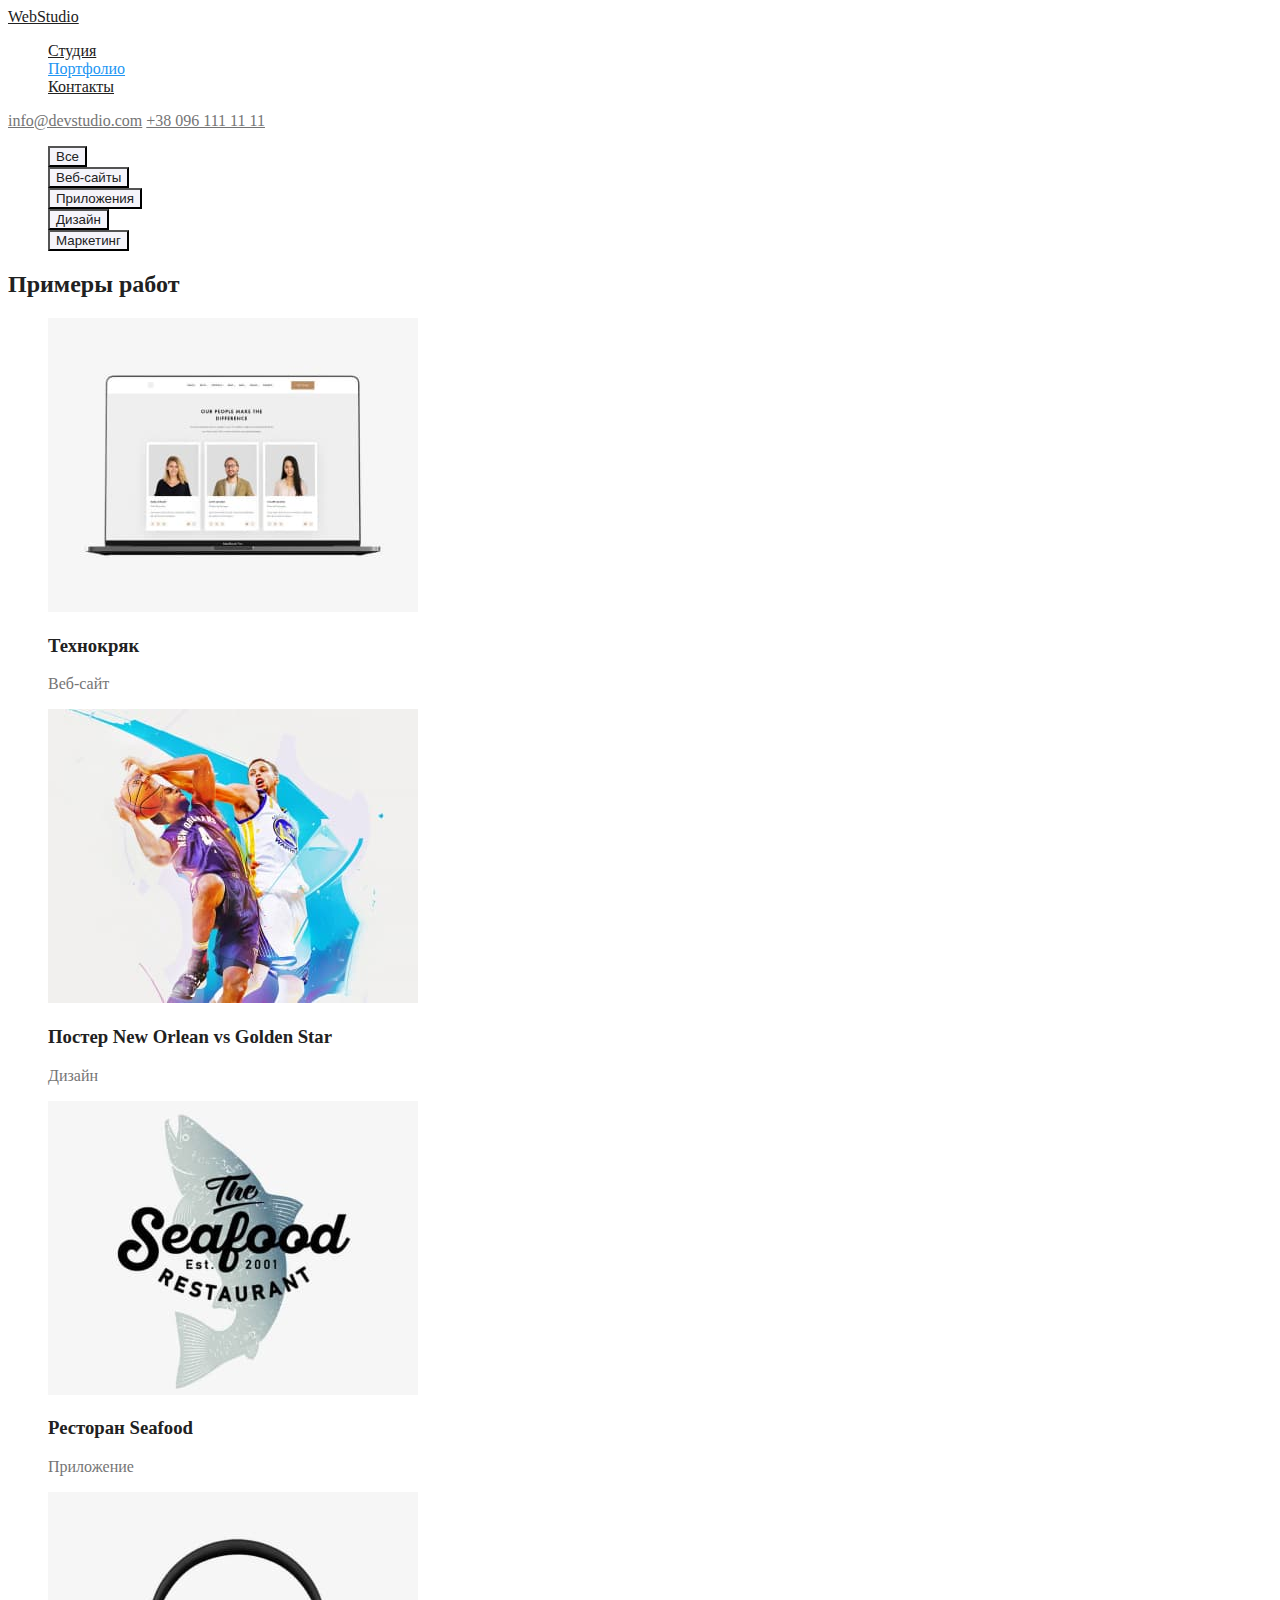
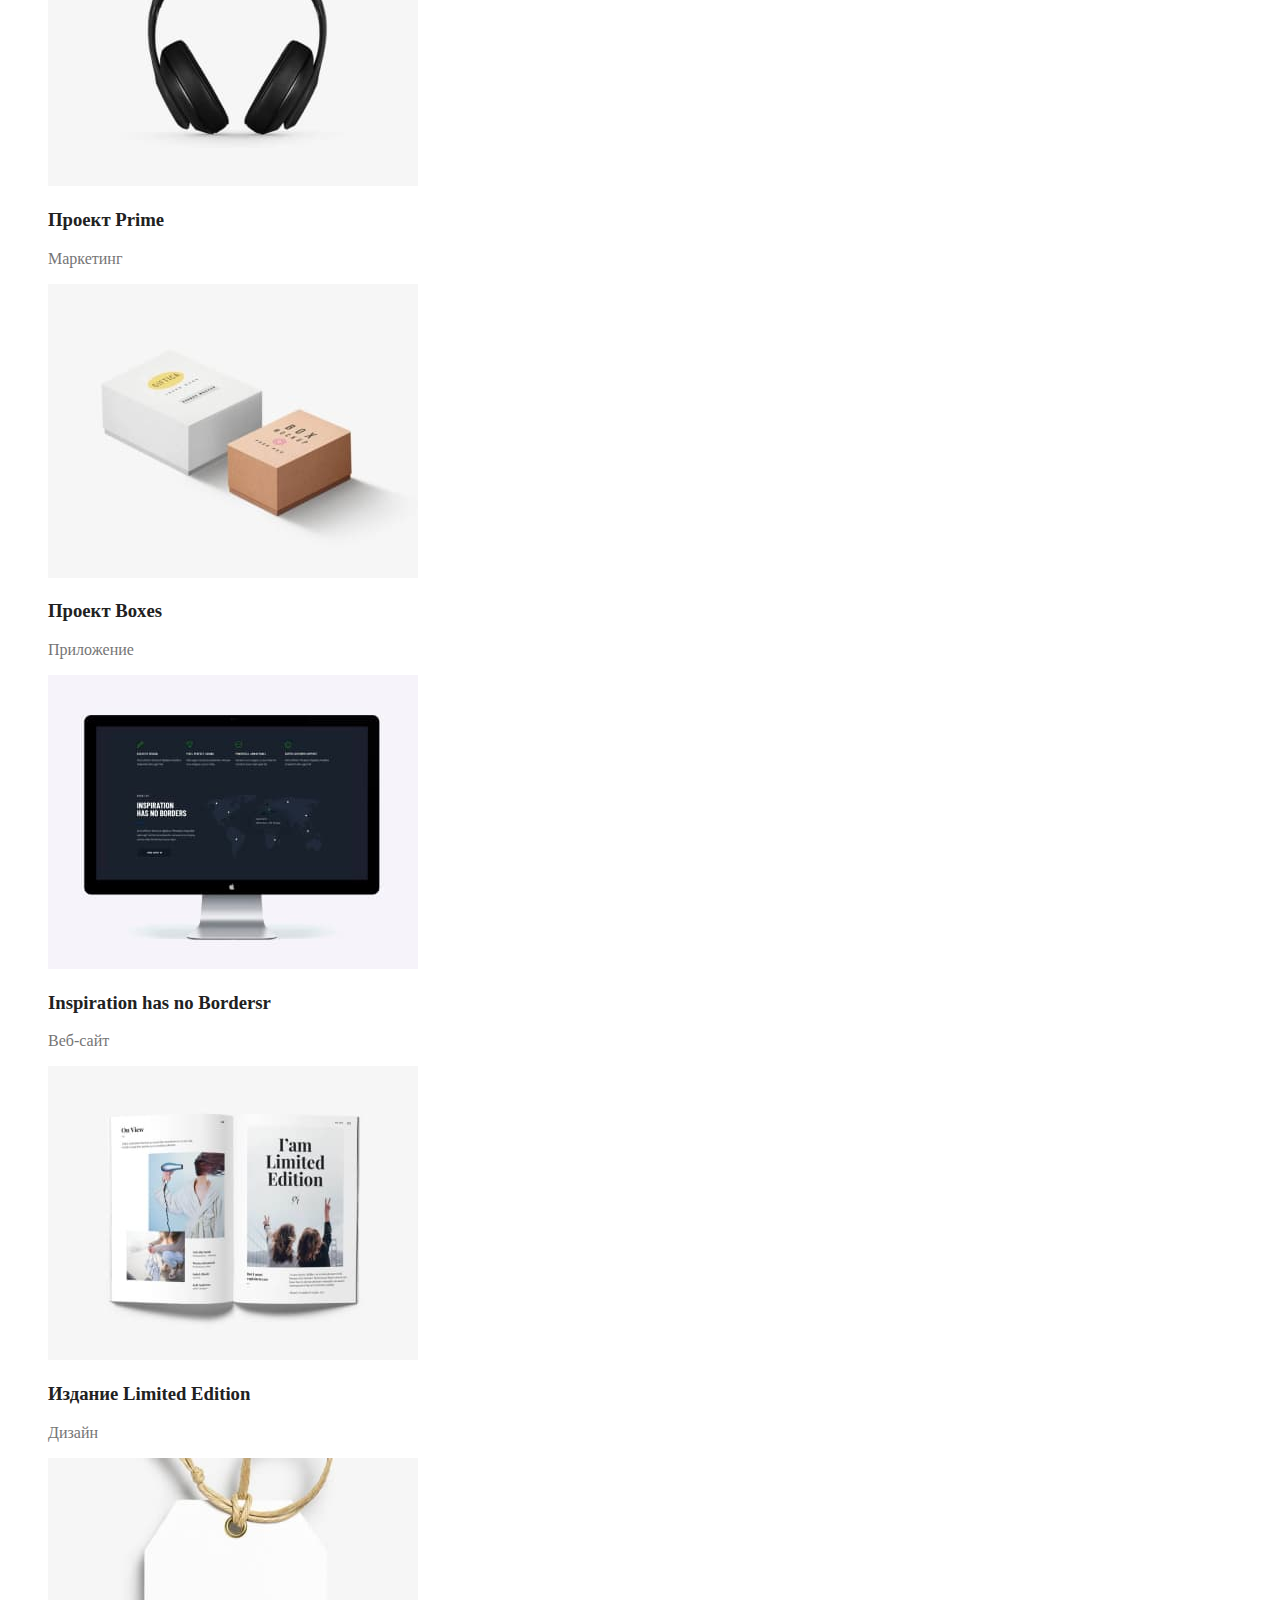
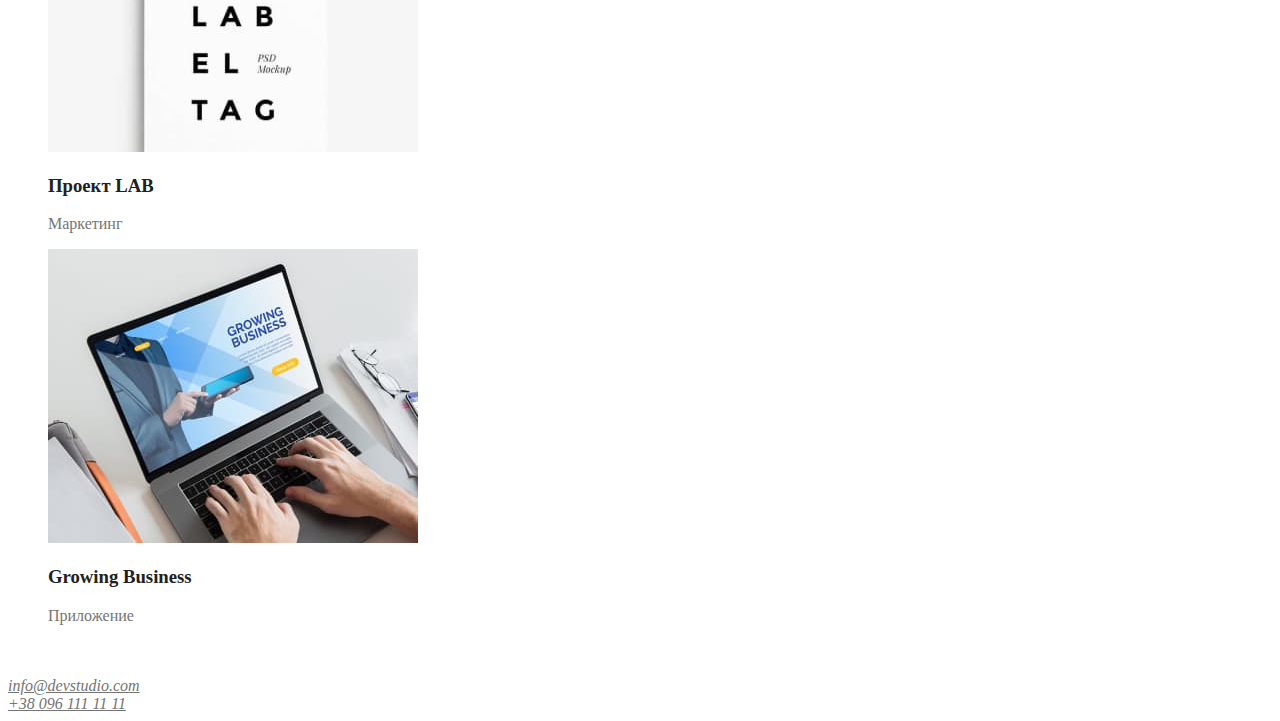
==== portfolio.html @ 300886cc "Добавлена страница "Портфолио", селекторы, цвет" ====
<!DOCTYPE html>
<html lang="ru">

<head>
    <meta charset="UTF-8">
    <meta http-equiv="X-UA-Compatible" content="IE=edge">
    <meta name="viewport" content="width=device-width, initial-scale=1.0">
    <title>Document</title>
    <link rel="stylesheet" href="./css/styles.css">
</head>

<body>
    <!--Шапка сайта-->
    <header>
        <a href="" class="logo">WebStudio</a>
        <nav>
            <ul class="site-nav list">
                <li><a href="./index.html" class="link">Студия</a></li>
                <li><a href="./portfolio.html" class="link current">Портфолио</a></li>
                <li><a href="" class="link">Контакты</a></li>
            </ul>
        </nav>

        <a lang="en" href="mailto:info@devstudio.com" class="contacts">info@devstudio.com</a>
        <a href="tel:+380961111111" class="contacts">+38 096 111 11 11</a>
    </header>

<main>

<!-- Кнопки фильтра -->
    <section>
        <ul class="list">
            <li><button type="button" class="button-filtr">Все</button></li>
            <li><button type="button" class="button-filtr">Веб-сайты</button></li>
            <li><button type="button" class="button-filtr">Приложения</button></li>
            <li><button type="button" class="button-filtr">Дизайн</button></li>
            <li><button type="button" class="button-filtr">Маркетинг</button></li>
        </ul>
    </section>
        
<!--Примеры работ-->
    <section class="section">
        <h2 class="section-title">Примеры работ</h2>
        <ul class="list">
            <li>
                <img src="./images/texnokryak.jpg" alt="Веб-сайт" width="370">
                <h3 class="employees-title">Технокряк</h3>
                <p lang="en">Веб-сайт</p>
            </li>
            <li>
                <img src="./images/poster.jpg" alt="Постер баскетбольной команды" width="370">
                <h3 class="employees-title">Постер New Orlean vs Golden Star</h3>
                <p lang="en">Дизайн</p>
            </li>
            <li>
                <img src="./images/seafood.jpg" alt="Эмблема ресторана" width="370">
                <h3 class="employees-title">Ресторан Seafood</h3>
                <p lang="en">Приложение</p>
            </li>
            <li>
                <img src="./images/prime.jpg" alt="Наушники" width="370">
                <h3 class="employees-title">Проект Prime</h3>
                <p lang="en">Маркетинг</p>
            </li>
            <li>
                <img src="./images/boxes.jpg" alt="Коробки" width="370">
                <h3 class="employees-title">Проект Boxes</h3>
                <p lang="en">Приложение</p>
            </li>
            <li>
                <img src="./images/inspiration.jpg" alt="Веб-сайт на черном фоне" width="370">
                <h3 class="employees-title">Inspiration has no Bordersr</h3>
                <p lang="en">Веб-сайт</p>
            </li>
            <li>
                <img src="./images/edition.jpg" alt="Журнал" width="370">
                <h3 class="employees-title">Издание Limited Edition</h3>
                <p lang="en">Дизайн</p>
            </li>
            <li>
                <img src="./images/lab.jpg" alt="Этикетка" width="370">
                <h3 class="employees-title">Проект LAB</h3>
                <p lang="en">Маркетинг</p>
            </li>
            <li>
                <img src="./images/growing.jpg" alt="Ноутбук" width="370">
                <h3 class="employees-title">Growing Business</h3>
                <p lang="en">Приложение</p>
            </li>
        </ul>
    </section>
</main>

    <!--Футер-->
    <footer>
        <a lang="en" href="" class="logo-footer">WebStudio</a>
        <address>
            <span class="address-footer">г. Киев, пр-т Леси Украинки, 26</span> <br>
            <a lang="en" href="mailto:info@devstudio.com" class="contacts-footer">info@devstudio.com</a><br>
            <a href="tel:+380961111111" class="contacts-footer">+38 096 111 11 11</a>
        </address>
    </footer>


</body>


</html>
---- css/styles.css ----
/* цвет основного текста #757575 */
/* вторичный цвет текста #212121 */
/* акцент #2196F3 */
/* белый #FFFFFF */
/* вторичный цвет фона #2F303A */
/* дополнительный цвет фона #2F303A */



:root {
    --primary-text-color: #757575;
    --title-text-color: #212121;
    --accent-color: #2196F3;
    --primary-white-color: #FFFFFF;
}

body {
    background-color:var(--primary-bg-color);
    color: var(--primary-text-color);
    font-family: Roboto;
}

.list {
    list-style: none;
}

.logo {
    color:var(--title-text-color);
}

/* site nav */
.site-nav .link {
    color:var(--title-text-color);
}

.site-nav .link:hover, 
.site-nav .link:focus {
    color:var(--accent-color);
}

.site-nav .link.current {
    color:var(--accent-color);
}

/* Контакты */
.contacts {
    color: var(--primary-text-color);
}

.contacts:hover {
    color:var(--accent-color);
}

/* Герой */
.hero-title {
    color:var(--primary-white-color);
}

.button {
    color:var(--primary-white-color);
    background-color:var(--accent-color);
}

/* Секции */
.section-title {
    color:var(--title-text-color);
}

/* Преимущества */
.features-title {
    color:var(--title-text-color);
}

/* Команда */
.employees-title {
    color:var(--title-text-color);
}

/* Футер */
.contacts-footer {
    color: var(--primary-text-color);

}

.address-footer {
    color:var(--primary-white-color);
}

.logo-footer {
    color:var(--primary-white-color);
}
/* СТИЛИ ДЛЯ ПОРТФОЛИО */

/* Кнопки фильтра */
.button-filtr {
    color:var(--title-text-color);
    background-color:#F5F4FA;
}

.button-filtr:hover,
.button-filtr:focus {
    color:var(--primary-white-color);
    background-color:var(--accent-color);
}

/* Примеры работ */
.work-list .title {
    color:var(--title-text-color);
}
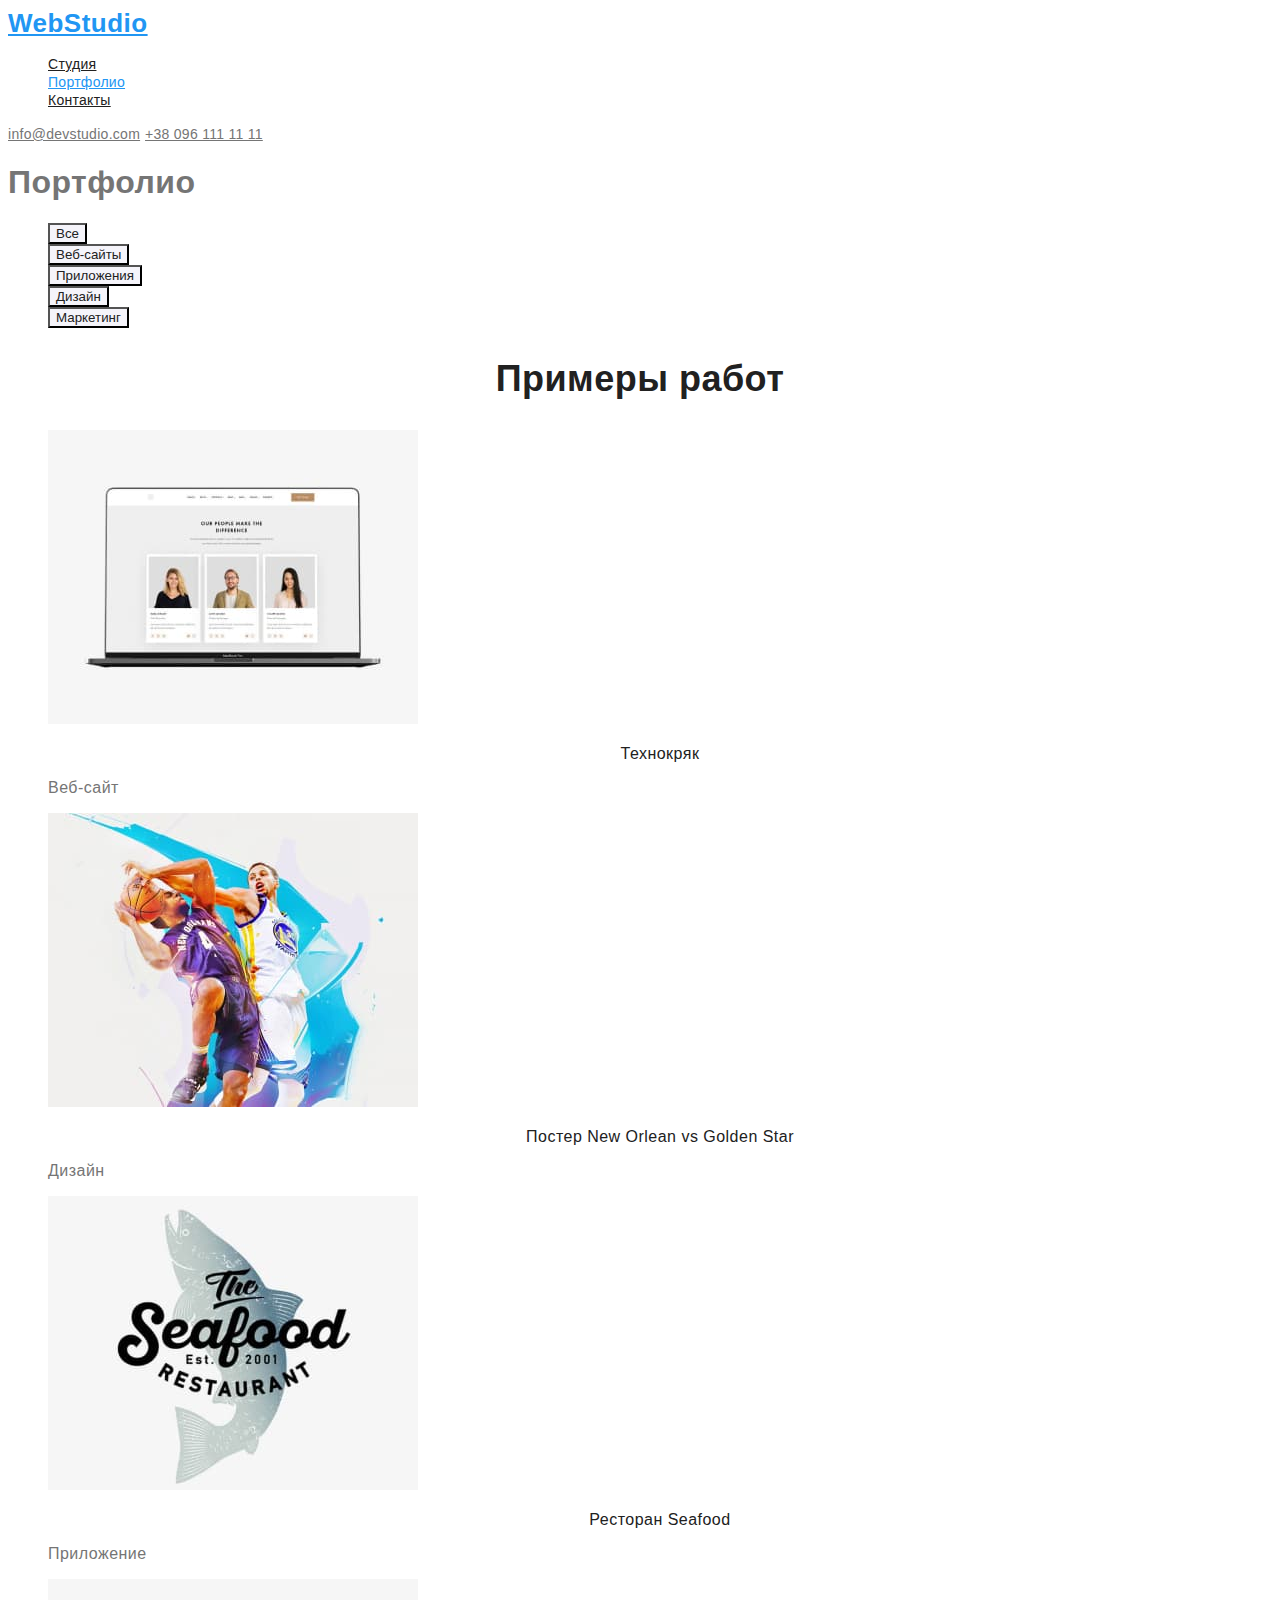
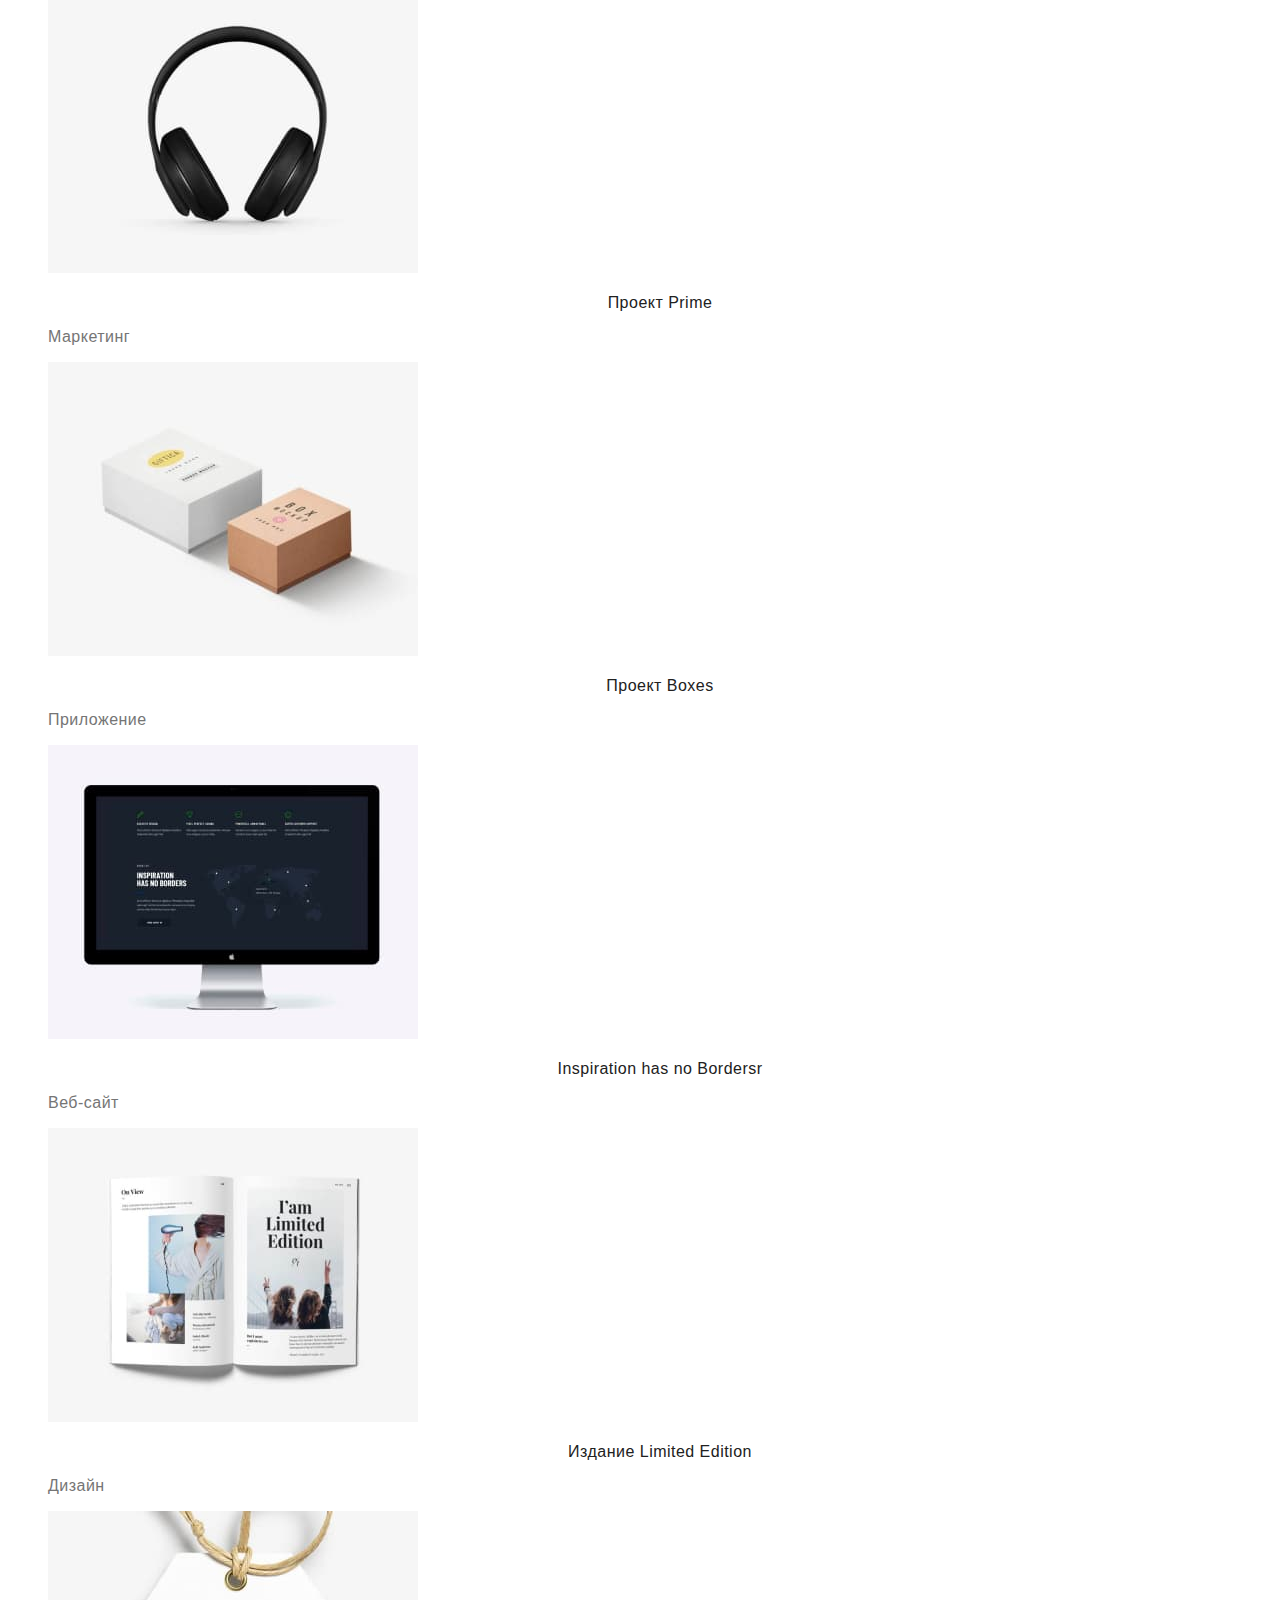
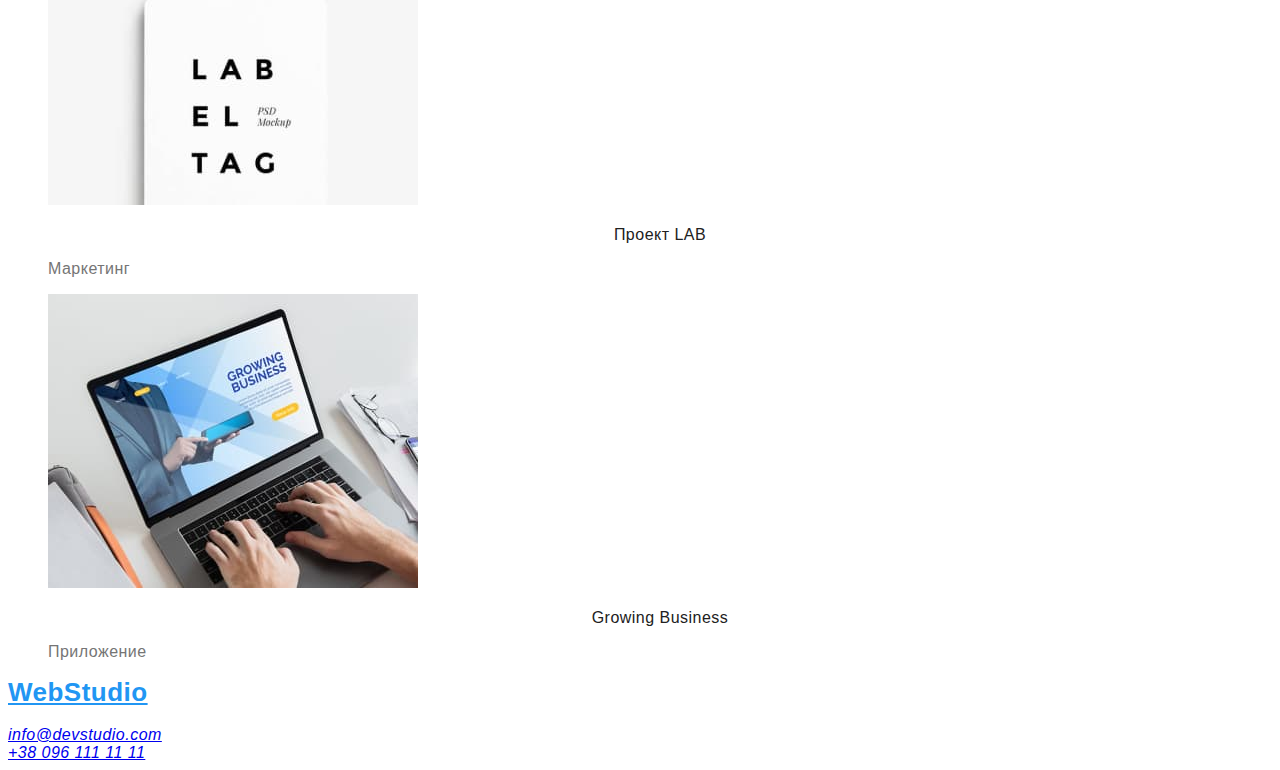
==== commit d87e2509: "Добавлено оформление шрифта страницы index.html" ====
--- a/portfolio.html
+++ b/portfolio.html
@@ -29,6 +29,7 @@
 
 <!-- Кнопки фильтра -->
     <section>
+        <h1>Портфолио</h1>
         <ul class="list">
             <li><button type="button" class="button-filtr">Все</button></li>
             <li><button type="button" class="button-filtr">Веб-сайты</button></li>
@@ -93,7 +94,7 @@
 
     <!--Футер-->
     <footer>
-        <a lang="en" href="" class="logo-footer">WebStudio</a>
+        <a lang="en" href="" class="logo">WebStudio</a>
         <address>
             <span class="address-footer">г. Киев, пр-т Леси Украинки, 26</span> <br>
             <a lang="en" href="mailto:info@devstudio.com" class="contacts-footer">info@devstudio.com</a><br>
--- a/css/styles.css
+++ b/css/styles.css
@@ -17,7 +17,8 @@
 body {
     background-color:var(--primary-bg-color);
     color: var(--primary-text-color);
-    font-family: Roboto;
+    font-family: Roboto, sans-serif;
+    letter-spacing: 0.03em;
 }
 
 .list {
@@ -25,12 +26,20 @@
 }
 
 .logo {
-    color:var(--title-text-color);
+    color:var(--accent-color);
+    font-family: Raleway, sans-serif;
+    font-weight: 700;
+    font-size: 26px;
+    line-height: 1.19;
 }
 
 /* site nav */
 .site-nav .link {
     color:var(--title-text-color);
+    font-weight: 500;
+    font-size: 14px;
+    line-height: 1.14;
+    letter-spacing: 0.02em;
 }
 
 .site-nav .link:hover, 
@@ -45,6 +54,10 @@
 /* Контакты */
 .contacts {
     color: var(--primary-text-color);
+    font-weight: 500;
+    font-size: 14px;
+    line-height: 1.14;
+    letter-spacing: 0.02em;
 }
 
 .contacts:hover {
@@ -54,27 +67,66 @@
 /* Герой */
 .hero-title {
     color:var(--primary-white-color);
+    font-weight: 900;
+    font-size: 44px;
+    line-height: 1.36;
+    text-align: center;
+    letter-spacing: 0.06em;
+    text-transform: uppercase;
 }
 
 .button {
     color:var(--primary-white-color);
     background-color:var(--accent-color);
+    font-family: inherit;
+    font-weight: 700;
+    font-size: 16px;
+    line-height: 1.88;
+    display: flex;
+    align-items: center;
+    text-align: center;
+    letter-spacing: 0.06em;
 }
 
 /* Секции */
 .section-title {
     color:var(--title-text-color);
+    font-weight: 700;
+    font-size: 36px;
+    line-height: 1.17;
+    text-align: center;
 }
 
 /* Преимущества */
 .features-title {
     color:var(--title-text-color);
+    font-weight: 700;
+    font-size: 14px;
+    line-height: 1.14;
+    text-transform: uppercase;
+}
+
+.features-description {
+    font-weight: 400;
+    font-size: 14px;
+    line-height: 1.71;
 }
 
 /* Команда */
 .employees-title {
     color:var(--title-text-color);
+    font-weight: 500;
+    font-size: 16px;
+    line-height: 1.19;
+    text-align: center;
 }
+
+.employees-position (
+    font-weight: 400;
+    font-size: 16px;
+    line-height: 1.19;
+    text-align: center;
+)
 
 /* Футер */
 .contacts-footer {
@@ -86,15 +138,19 @@
     color:var(--primary-white-color);
 }
 
-.logo-footer {
-    color:var(--primary-white-color);
+.address {
+    font-weight: 400;
+    font-size: 14px;
+    line-height: 1.71;
 }
+
 /* СТИЛИ ДЛЯ ПОРТФОЛИО */
 
 /* Кнопки фильтра */
 .button-filtr {
     color:var(--title-text-color);
     background-color:#F5F4FA;
+    font-family: inherit;
 }
 
 .button-filtr:hover,
